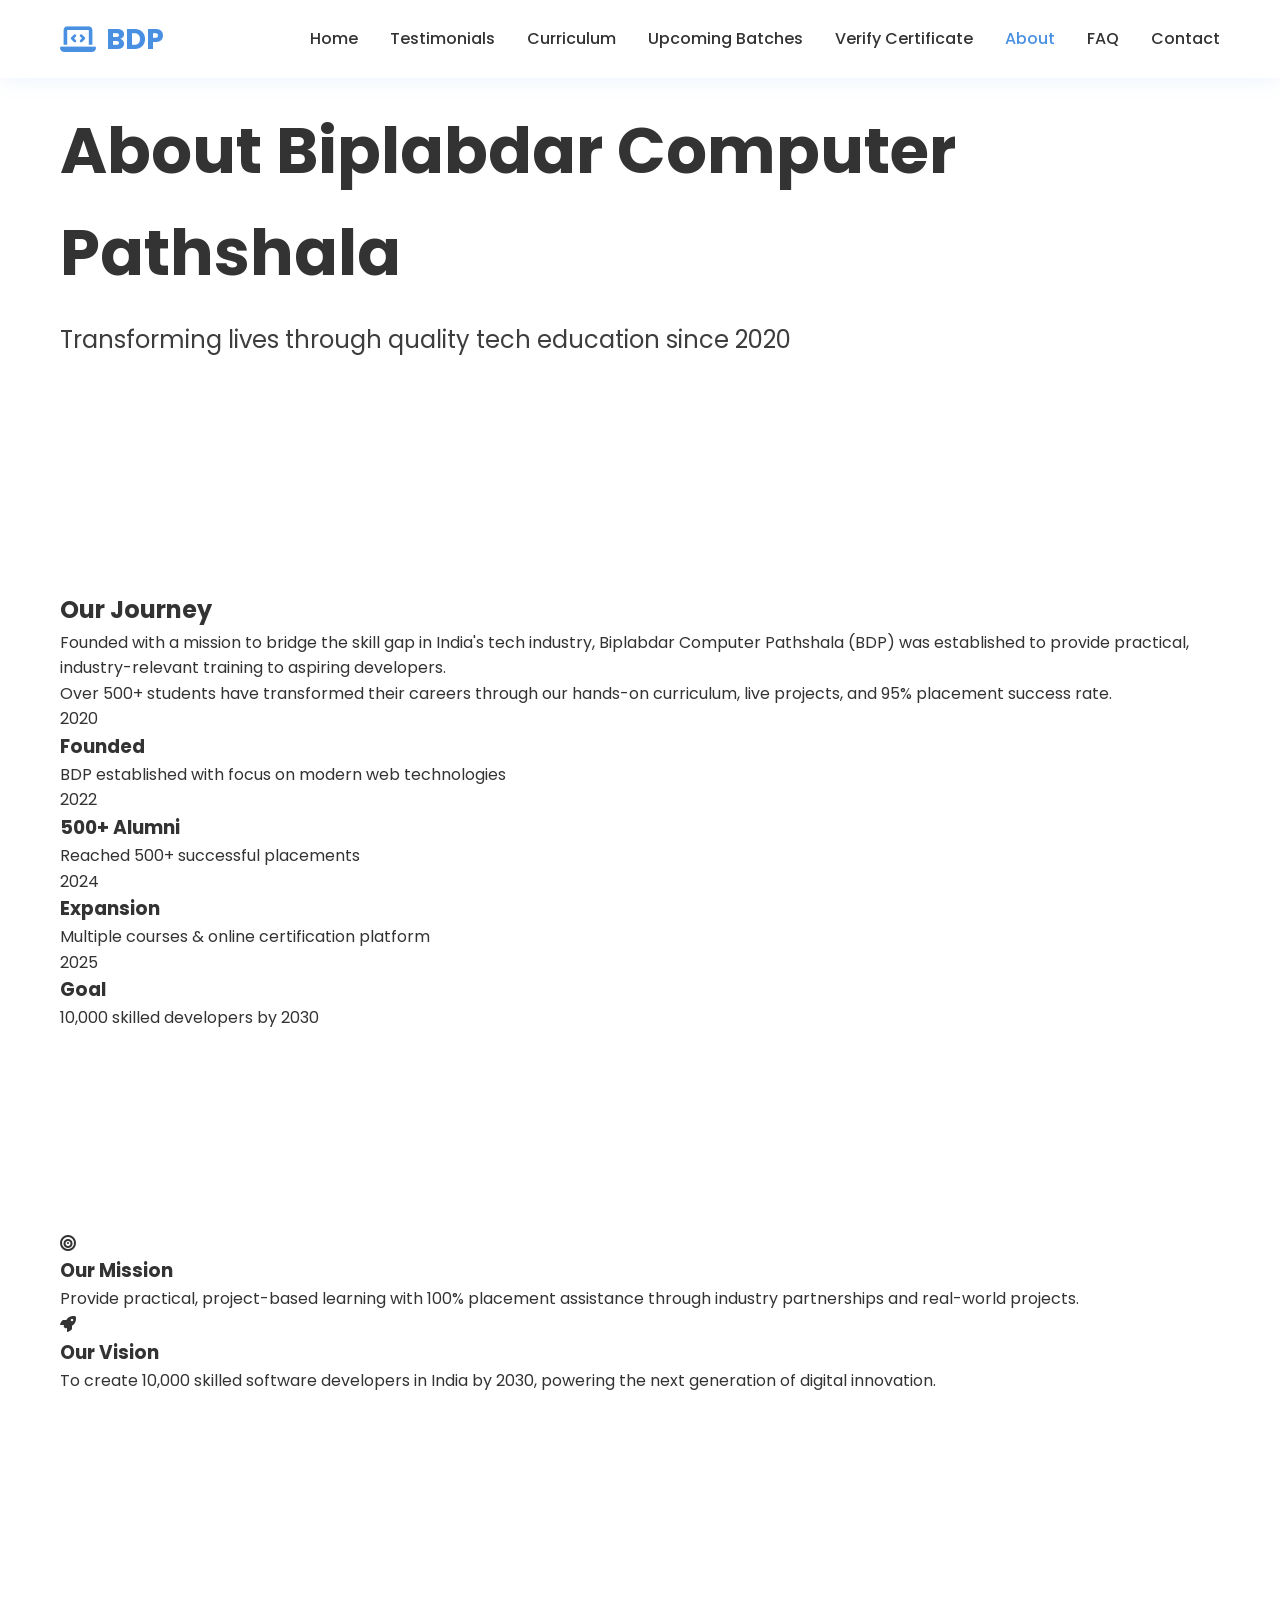
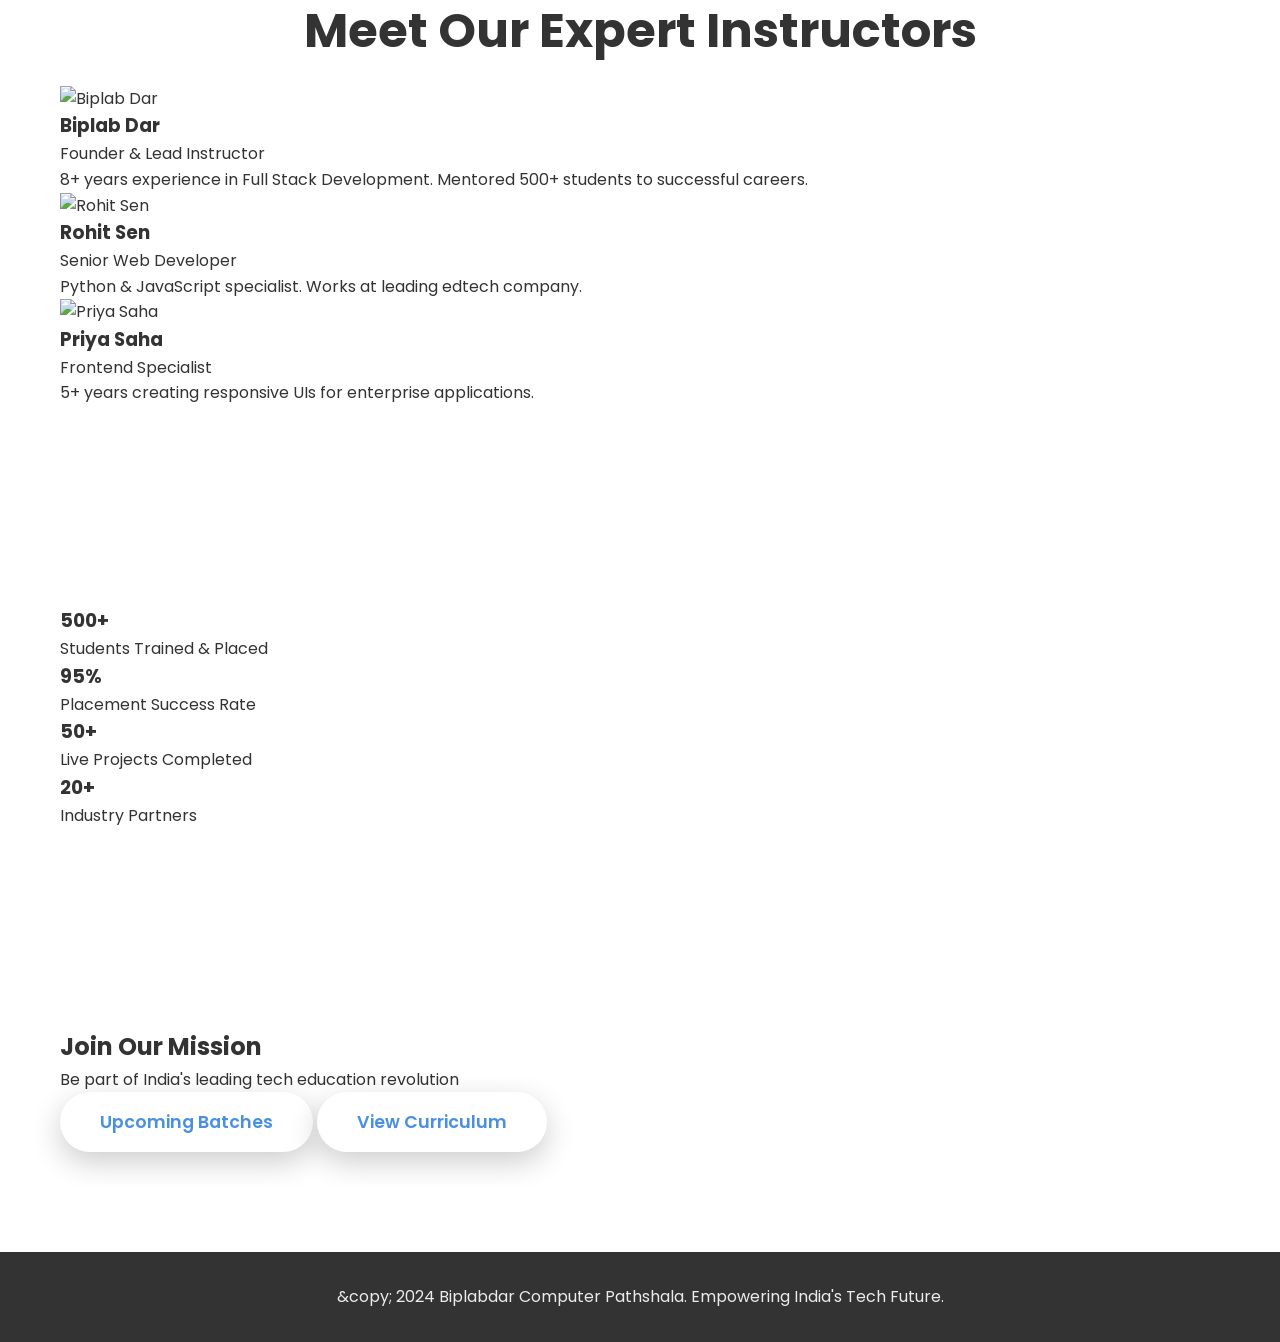
==== about.html @ 96b17078 "Updated code" ====
<!DOCTYPE html>
<html lang="en">
<head>
    <meta charset="UTF-8">
    <meta name="viewport" content="width=device-width, initial-scale=1.0">
    <title>About Us - Biplabdar Computer Pathshala (BDP)</title>
    <link rel="stylesheet" href="styles.css">
    <link href="https://fonts.googleapis.com/css2?family=Poppins:wght@300;400;500;600;700&display=swap" rel="stylesheet">
    <link rel="stylesheet" href="https://cdnjs.cloudflare.com/ajax/libs/font-awesome/6.4.0/css/all.min.css">
</head>
<body>
    <!-- Navigation -->
    <nav class="navbar">
        <div class="nav-container">
            <div class="nav-logo">
                <i class="fas fa-laptop-code"></i>
                BDP
            </div>
            <ul class="nav-menu">
                <li class="nav-item">
                    <a href="index.html" class="nav-link">Home</a>
                </li>
                <li class="nav-item">
                    <a href="testimonials.html" class="nav-link">Testimonials</a>
                </li>
                <li class="nav-item">
                    <a href="curriculum.html" class="nav-link">Curriculum</a>
                </li>
                <li class="nav-item">
                    <a href="batches.html" class="nav-link">Upcoming Batches</a>
                </li>
                <li class="nav-item">
                    <a href="verify.html" class="nav-link">Verify Certificate</a>
                </li>
                <li class="nav-item">
                    <a href="about.html" class="nav-link active">About</a>
                </li>
                <li class="nav-item">
                    <a href="faq.html" class="nav-link">FAQ</a>
                </li>
                <li class="nav-item">
                    <a href="contact.html" class="nav-link">Contact</a>
                </li>
            </ul>
            <div class="hamburger">
                <span class="bar"></span>
                <span class="bar"></span>
                <span class="bar"></span>
            </div>
        </div>
    </nav>

    <!-- About Hero -->
    <section class="about-hero">
        <div class="container">
            <h1 class="hero-title">About Biplabdar Computer Pathshala</h1>
            <p class="hero-subtitle">Transforming lives through quality tech education since 2020</p>
        </div>
    </section>

    <!-- About Main Content -->
    <main class="about-main">
        <div class="container">
            <section class="about-story">
                <div class="story-content">
                    <h2>Our Journey</h2>
                    <p>Founded with a mission to bridge the skill gap in India's tech industry, Biplabdar Computer Pathshala (BDP) was established to provide practical, industry-relevant training to aspiring developers.</p>
                    <p>Over 500+ students have transformed their careers through our hands-on curriculum, live projects, and 95% placement success rate.</p>
                </div>
                <div class="timeline">
                    <div class="timeline-item">
                        <div class="timeline-date">2020</div>
                        <div class="timeline-content">
                            <h3>Founded</h3>
                            <p>BDP established with focus on modern web technologies</p>
                        </div>
                    </div>
                    <div class="timeline-item">
                        <div class="timeline-date">2022</div>
                        <div class="timeline-content">
                            <h3>500+ Alumni</h3>
                            <p>Reached 500+ successful placements</p>
                        </div>
                    </div>
                    <div class="timeline-item">
                        <div class="timeline-date">2024</div>
                        <div class="timeline-content">
                            <h3>Expansion</h3>
                            <p>Multiple courses & online certification platform</p>
                        </div>
                    </div>
                    <div class="timeline-item">
                        <div class="timeline-date">2025</div>
                        <div class="timeline-content">
                            <h3>Goal</h3>
                            <p>10,000 skilled developers by 2030</p>
                        </div>
                    </div>
                </div>
            </section>

            <section class="mission-vision">
                <div class="mission-card">
                    <i class="fas fa-bullseye mission-icon"></i>
                    <h3>Our Mission</h3>
                    <p>Provide practical, project-based learning with 100% placement assistance through industry partnerships and real-world projects.</p>
                </div>
                <div class="vision-card">
                    <i class="fas fa-rocket vision-icon"></i>
                    <h3>Our Vision</h3>
                    <p>To create 10,000 skilled software developers in India by 2030, powering the next generation of digital innovation.</p>
                </div>
            </section>

            <section class="our-team">
                <h2 class="section-title">Meet Our Expert Instructors</h2>
                <div class="team-grid">
                    <div class="team-member">
                        <img src="https://via.placeholder.com/200x200/4A90E2/FFFFFF?text=BD" alt="Biplab Dar">
                        <h3>Biplab Dar</h3>
                        <span>Founder & Lead Instructor</span>
                        <p>8+ years experience in Full Stack Development. Mentored 500+ students to successful careers.</p>
                    </div>
                    <div class="team-member">
                        <img src="https://via.placeholder.com/200x200/357ABD/FFFFFF?text=RS" alt="Rohit Sen">
                        <h3>Rohit Sen</h3>
                        <span>Senior Web Developer</span>
                        <p>Python & JavaScript specialist. Works at leading edtech company.</p>
                    </div>
                    <div class="team-member">
                        <img src="https://via.placeholder.com/200x200/4A90E2/FFFFFF?text=PS" alt="Priya Saha">
                        <h3>Priya Saha</h3>
                        <span>Frontend Specialist</span>
                        <p>5+ years creating responsive UIs for enterprise applications.</p>
                    </div>
                </div>
            </section>

            <section class="stats-section">
                <div class="stats-grid">
                    <div class="stat-item large">
                        <h3>500+</h3>
                        <p>Students Trained & Placed</p>
                    </div>
                    <div class="stat-item large">
                        <h3>95%</h3>
                        <p>Placement Success Rate</p>
                    </div>
                    <div class="stat-item large">
                        <h3>50+</h3>
                        <p>Live Projects Completed</p>
                    </div>
                    <div class="stat-item large">
                        <h3>20+</h3>
                        <p>Industry Partners</p>
                    </div>
                </div>
            </section>
        </div>
    </main>

    <!-- CTA -->
    <section class="about-cta">
        <div class="container">
            <h2>Join Our Mission</h2>
            <p>Be part of India's leading tech education revolution</p>
            <div class="cta-buttons">
                <a href="batches.html" class="cta-button primary">Upcoming Batches</a>
                <a href="curriculum.html" class="cta-button secondary">View Curriculum</a>
            </div>
        </div>
    </section>

    <!-- Footer -->
    <footer class="footer">
        <div class="container">
            <p>&amp;copy; 2024 Biplabdar Computer Pathshala. Empowering India's Tech Future.</p>
        </div>
    </footer>

    <script src="script.js"></script>
</body>
</html>
---- styles.css ----
* {
    margin: 0;
    padding: 0;
    box-sizing: border-box;
}

body {
    font-family: 'Poppins', sans-serif;
    line-height: 1.6;
    color: #333;
    overflow-x: hidden;
}

.container {
    max-width: 1200px;
    margin: 0 auto;
    padding: 0 20px;
}

/* Navigation */
.navbar {
    position: fixed;
    top: 0;
    width: 100%;
    background: rgba(255, 255, 255, 0.95);
    backdrop-filter: blur(10px);
    -webkit-backdrop-filter: blur(10px);
    z-index: 1000;
    padding: 1rem 0;
    transition: all 0.3s ease;
    box-shadow: 0 2px 20px rgba(74, 144, 226, 0.1);
}

.navbar.scrolled {
    background: rgba(255, 255, 255, 0.98);
    padding: 0.5rem 0;
}

.nav-container {
    max-width: 1200px;
    margin: 0 auto;
    padding: 0 20px;
    display: flex;
    justify-content: space-between;
    align-items: center;
}

.nav-logo {
    font-size: 1.8rem;
    font-weight: 700;
    color: #4A90E2;
    display: flex;
    align-items: center;
    gap: 10px;
}

.nav-menu {
    display: flex;
    list-style: none;
    gap: 2rem;
}

.nav-link {
    text-decoration: none;
    color: #333;
    font-weight: 500;
    transition: color 0.3s ease;
    position: relative;
}

.nav-link:hover,
.nav-link.active {
    color: #4A90E2;
}

.nav-link::after {
    content: '';
    position: absolute;
    bottom: -5px;
    left: 0;
    width: 0;
    height: 2px;
    background: #4A90E2;
    transition: width 0.3s ease;
}

.nav-link:hover::after {
    width: 100%;
}

.hamburger {
    display: none;
    flex-direction: column;
    cursor: pointer;
}

.bar {
    width: 25px;
    height: 3px;
    background: #333;
    margin: 3px 0;
    transition: 0.3s;
}

/* Hero Section */
.hero {
    height: 100vh;
    background: linear-gradient(135deg, #4A90E2 0%, #357ABD 100%);
    display: flex;
    flex-direction: column;
    justify-content: center;
    align-items: center;
    text-align: center;
    color: white;
    position: relative;
    overflow: hidden;
}

.hero::before {
    content: '';
    position: absolute;
    top: 0;
    left: 0;
    right: 0;
    bottom: 0;
    background: url('data:image/svg+xml,<svg xmlns=\"http://www.w3.org/2000/svg\" viewBox=\"0 0 1000 100\" fill=\"none\" opacity=\"0.1\"><defs><pattern id=\"grain\" width=\"100\" height=\"100\" patternUnits=\"userSpaceOnUse\"><circle cx=\"25\" cy=\"25\" r=\"1\" fill=\"white\"/><circle cx=\"75\" cy=\"75\" r=\"1\" fill=\"white\"/></pattern></defs><rect width=\"100%\" height=\"100%\" fill=\"url(%23grain)\" /></svg>');
    animation: float 20s ease-in-out infinite;
}

@keyframes float {
    0%, 100% { transform: translateY(0px); }
    50% { transform: translateY(-20px); }
}

.hero-content {
    max-width: 800px;
    z-index: 2;
    animation: fadeInUp 1s ease-out;
}

.hero-title {
    font-size: clamp(2.5rem, 5vw, 4rem);
    margin-bottom: 1rem;
    font-weight: 700;
}

.highlight {
    background: linear-gradient(45deg, #FFD700, #FFA500);
    -webkit-background-clip: text;
    -webkit-text-fill-color: transparent;
    background-clip: text;
}

.hero-subtitle {
    font-size: clamp(1.1rem, 2.5vw, 1.5rem);
    margin-bottom: 2rem;
    opacity: 0.95;
}

.cta-button {
    display: inline-block;
    background: white;
    color: #4A90E2;
    padding: 1rem 2.5rem;
    border-radius: 50px;
    font-size: 1.1rem;
    font-weight: 600;
    text-decoration: none;
    transition: all 0.3s ease;
    box-shadow: 0 10px 30px rgba(0,0,0,0.2);
}

.cta-button:hover {
    transform: translateY(-3px);
    box-shadow: 0 15px 40px rgba(0,0,0,0.3);
}

.hero-scroll {
    position: absolute;
    bottom: 3rem;
    color: rgba(255,255,255,0.7);
    font-size: 1.5rem;
    animation: bounce 2s infinite;
}

@keyframes bounce {
    0%, 20%, 50%, 80%, 100% { transform: translateY(0); }
    40% { transform: translateY(-10px); }
    60% { transform: translateY(-5px); }
}

/* Section Styles */
section {
    padding: 100px 0;
}

.section-title {
    font-size: clamp(2rem, 4vw, 3rem);
    text-align: center;
    margin-bottom: 1rem;
    color: #333;
    font-weight: 700;
}

.section-subtitle {
    text-align: center;
    font-size: 1.2rem;
    color: #666;
    margin-bottom: 4rem;
    max-width: 600px;
    margin-left: auto;
    margin-right: auto;
}

/* Testimonials */
.testimonials {
    background: #f8fbff;
}

.testimonial-carousel {
    max-width: 800px;
    margin: 0 auto 3rem;
    position: relative;
}

.testimonial {
    display: none;
    text-align: center;
    padding: 2rem;
}

.testimonial.active {
    display: block;
    animation: fadeIn 0.5s ease-in;
}

.testimonial p {
    font-size: 1.3rem;
    font-style: italic;
    color: #555;
    margin-bottom: 2rem;
    line-height: 1.8;
}

.testimonial-author {
    display: flex;
    align-items: center;
    justify-content: center;
    gap: 1rem;
}

.testimonial-author img {
    width: 60px;
    height: 60px;
    border-radius: 50%;
    border: 3px solid #4A90E2;
}

.testimonial-author h4 {
    color: #333;
    margin-bottom: 0.2rem;
}

.testimonial-author span {
    color: #4A90E2;
    font-weight: 500;
}

.carousel-nav {
    display: flex;
    justify-content: center;
    gap: 1rem;
}

.carousel-btn {
    width: 50px;
    height: 50px;
    border-radius: 50%;
    background: #4A90E2;
    color: white;
    border: none;
    cursor: pointer;
    font-size: 1.1rem;
    transition: all 0.3s ease;
    display: flex;
    align-items: center;
    justify-content: center;
}

.carousel-btn:hover {
    background: #357ABD;
    transform: scale(1.1);
}

/* Curriculum */
.curriculum-grid {
    display: grid;
    grid-template-columns: repeat(auto-fit, minmax(300px, 1fr));
    gap: 2rem;
    margin-top: 3rem;
}

.course-card {
    background: white;
    padding: 3rem 2rem;
    border-radius: 20px;
    text-align: center;
    box-shadow: 0 20px 60px rgba(0,0,0,0.1);
    transition: all 0.3s ease;
    height: 100%;
}

.course-card:hover {
    transform: translateY(-10px);
    box-shadow: 0 30px 80px rgba(74, 144, 226, 0.2);
}

.course-icon {
    font-size: 4rem;
    color: #4A90E2;
    margin-bottom: 1.5rem;
}

.course-card h3 {
    font-size: 1.8rem;
    margin-bottom: 1.5rem;
    color: #333;
}

.course-card ul {
    list-style: none;
    text-align: left;
}

.course-card li {
    padding: 0.5rem 0;
    color: #666;
    position: relative;
    padding-left: 2rem;
}

.course-card li::before {
    content: '✓';
    position: absolute;
    left: 0;
    color: #4A90E2;
    font-weight: bold;
}

/* Batches */
.batches {
    background: #f8fbff;
}

.batches-grid {
    display: grid;
    grid-template-columns: repeat(auto-fit, minmax(320px, 1fr));
    gap: 2rem;
}

.batch-card {
    background: white;
    padding: 2.5rem;
    border-radius: 20px;
    box-shadow: 0 15px 40px rgba(0,0,0,0.1);
    text-align: center;
    transition: all 0.3s ease;
}

.batch-card:hover {
    transform: translateY(-8px);
}

.batch-card h3 {
    color: #333;
    margin-bottom: 1.5rem;
    font-size: 1.6rem;
}

.batch-card p {
    margin-bottom: 1rem;
    color: #666;
}

.enroll-btn {
    display: inline-block;
    background: linear-gradient(45deg, #4A90E2, #357ABD);
    color: white;
    padding: 0.8rem 2rem;
    border-radius: 50px;
    text-decoration: none;
    font-weight: 600;
    margin-top: 1.5rem;
    transition: all 0.3s ease;
}

.enroll-btn:hover {
    transform: translateY(-2px);
    box-shadow: 0 10px 25px rgba(74, 144, 226, 0.4);
}

/* Verify Certificate */
.verify {
    background: white;
}

.verify-form {
    display: flex;
    max-width: 500px;
    margin: 3rem auto 0;
    gap: 1rem;
}

#cert-number {
    flex: 1;
    padding: 1.2rem;
    border: 2px solid #e1e8ed;
    border-radius: 12px;
    font-size: 1.1rem;
    transition: border-color 0.3s ease;
}

#cert-number:focus {
    outline: none;
    border-color: #4A90E2;
}

.verify-btn {
    padding: 1.2rem 2.5rem;
    background: #4A90E2;
    color: white;
    border: none;
    border-radius: 12px;
    font-size: 1.1rem;
    font-weight: 600;
    cursor: pointer;
    transition: all 0.3s ease;
    display: flex;
    align-items: center;
    gap: 0.5rem;
}

.verify-btn:hover {
    background: #357ABD;
    transform: translateY(-2px);
}

.verify-result {
    max-width: 800px;
    margin: 3rem auto 0;
    background: white;
    border-radius: 20px;
    box-shadow: 0 20px 60px rgba(0,0,0,0.1);
    overflow: hidden;
    display: none;
}

.verify-result.show {
    display: block;
    animation: slideIn 0.5s ease-out;
}

.verify-result table {
    width: 100%;
    border-collapse: collapse;
}

.verify-result th,
.verify-result td {
    padding: 1.5rem;
    text-align: left;
    border-bottom: 1px solid #e1e8ed;
}

.verify-result th {
    background: #f8fbff;
    font-weight: 600;
    color: #333;
}

.verify-result.success {
    border-left: 5px solid #4CAF50;
}

.verify-result.error {
    border-left: 5px solid #f44336;
}

@keyframes slideIn {
    from {
        opacity: 0;
        transform: translateY(20px);
    }
    to {
        opacity: 1;
        transform: translateY(0);
    }
}

/* About */
.about-content {
    display: grid;
    grid-template-columns: 2fr 1fr;
    gap: 4rem;
    align-items: center;
    margin-top: 4rem;
}

.about-text p {
    font-size: 1.2rem;
    color: #555;
    margin-bottom: 1.5rem;
    line-height: 1.8;
}

.stats {
    display: flex;
    flex-direction: column;
    gap: 2rem;
}

.stat {
    text-align: center;
}

.stat h3 {
    font-size: 3rem;
    color: #4A90E2;
    font-weight: 700;
    margin-bottom: 0.5rem;
}

.stat span {
    color: #666;
    font-size: 1.1rem;
}

/* FAQ */
.faq {
    background: #f8fbff;
}

.faq-list {
    max-width: 800px;
    margin: 0 auto;
}

.faq-item {
    margin-bottom: 1.5rem;
    background: white;
    border-radius: 15px;
    box-shadow: 0 10px 30px rgba(0,0,0,0.1);
    overflow: hidden;
}

.faq-question {
    padding: 2rem;
    cursor: pointer;
    display: flex;
    justify-content: space-between;
    align-items: center;
    transition: background 0.3s ease;
    font-weight: 600;
    font-size: 1.2rem;
}

.faq-question:hover {
    background: #f8fbff;
}

.faq-question i {
    transition: transform 0.3s ease;
    color: #4A90E2;
}

.faq-item.active .faq-question i {
    transform: rotate(180deg);
}

.faq-answer {
    max-height: 0;
    overflow: hidden;
    transition: max-height 0.3s ease;
}

.faq-item.active .faq-answer {
    max-height: 200px;
}

.faq-answer p {
    padding: 0 2rem 2rem;
    color: #666;
    line-height: 1.7;
}

/* Contact */
.contact-content {
    display: grid;
    grid-template-columns: 1fr 1fr;
    gap: 4rem;
    margin-top: 4rem;
}

.contact-item {
    display: flex;
    gap: 1.5rem;
    margin-bottom: 2.5rem;
}

.contact-item i {
    font-size: 2rem;
    color: #4A90E2;
    width: 50px;
}

.contact-item h4 {
    color: #333;
    margin-bottom: 0.5rem;
}

.contact-item p {
    color: #666;
}

.contact-form {
    display: flex;
    flex-direction: column;
    gap: 1.5rem;
}

.form-group input,
.form-group textarea {
    padding: 1.2rem;
    border: 2px solid #e1e8ed;
    border-radius: 12px;
    font-family: inherit;
    font-size: 1rem;
    transition: border-color 0.3s ease;
}

.form-group input:focus,
.form-group textarea:focus {
    outline: none;
    border-color: #4A90E2;
}

.submit-btn {
    background: linear-gradient(45deg, #4A90E2, #357ABD);
    color: white;
    border: none;
    padding: 1.2rem;
    border-radius: 12px;
    font-size: 1.1rem;
    font-weight: 600;
    cursor: pointer;
    transition: all 0.3s ease;
}

.submit-btn:hover {
    transform: translateY(-2px);
    box-shadow: 0 10px 25px rgba(74, 144, 226, 0.4);
}

/* Footer */
.footer {
    background: #333;
    color: white;
    text-align: center;
    padding: 2rem 0;
}

.footer p {
    opacity: 0.9;
}

/* Responsive Design */
@media (max-width: 768px) {
    .hamburger {
        display: flex;
    }

    .nav-menu {
        position: fixed;
        left: -100%;
        top: 70px;
        flex-direction: column;
        background-color: white;
        width: 100%;
        text-align: center;
        transition: 0.3s;
        box-shadow: 0 10px 27px rgba(0,0,0,0.05);
        padding: 2rem 0;
    }

    .nav-menu.active {
        left: 0;
    }

    .hero {
        padding: 0 20px;
        text-align: center;
    }

    .about-content,
    .contact-content {
        grid-template-columns: 1fr;
        gap: 2rem;
    }

    .stats {
        flex-direction: row;
        justify-content: space-around;
    }

    .verify-form {
        flex-direction: column;
    }

    .curriculum-grid,
    .batches-grid {
        grid-template-columns: 1fr;
    }
}

@media (max-width: 480px) {
    section {
        padding: 60px 0;
    }

    .hero-title {
        font-size: 2rem;
    }
}

/* Animations */
@keyframes fadeInUp {
    from {
        opacity: 0;
        transform: translateY(30px);
    }
    to {
        opacity: 1;
        transform: translateY(0);
    }
}

@keyframes fadeIn {
    from { opacity: 0; }
    to { opacity: 1; }
}
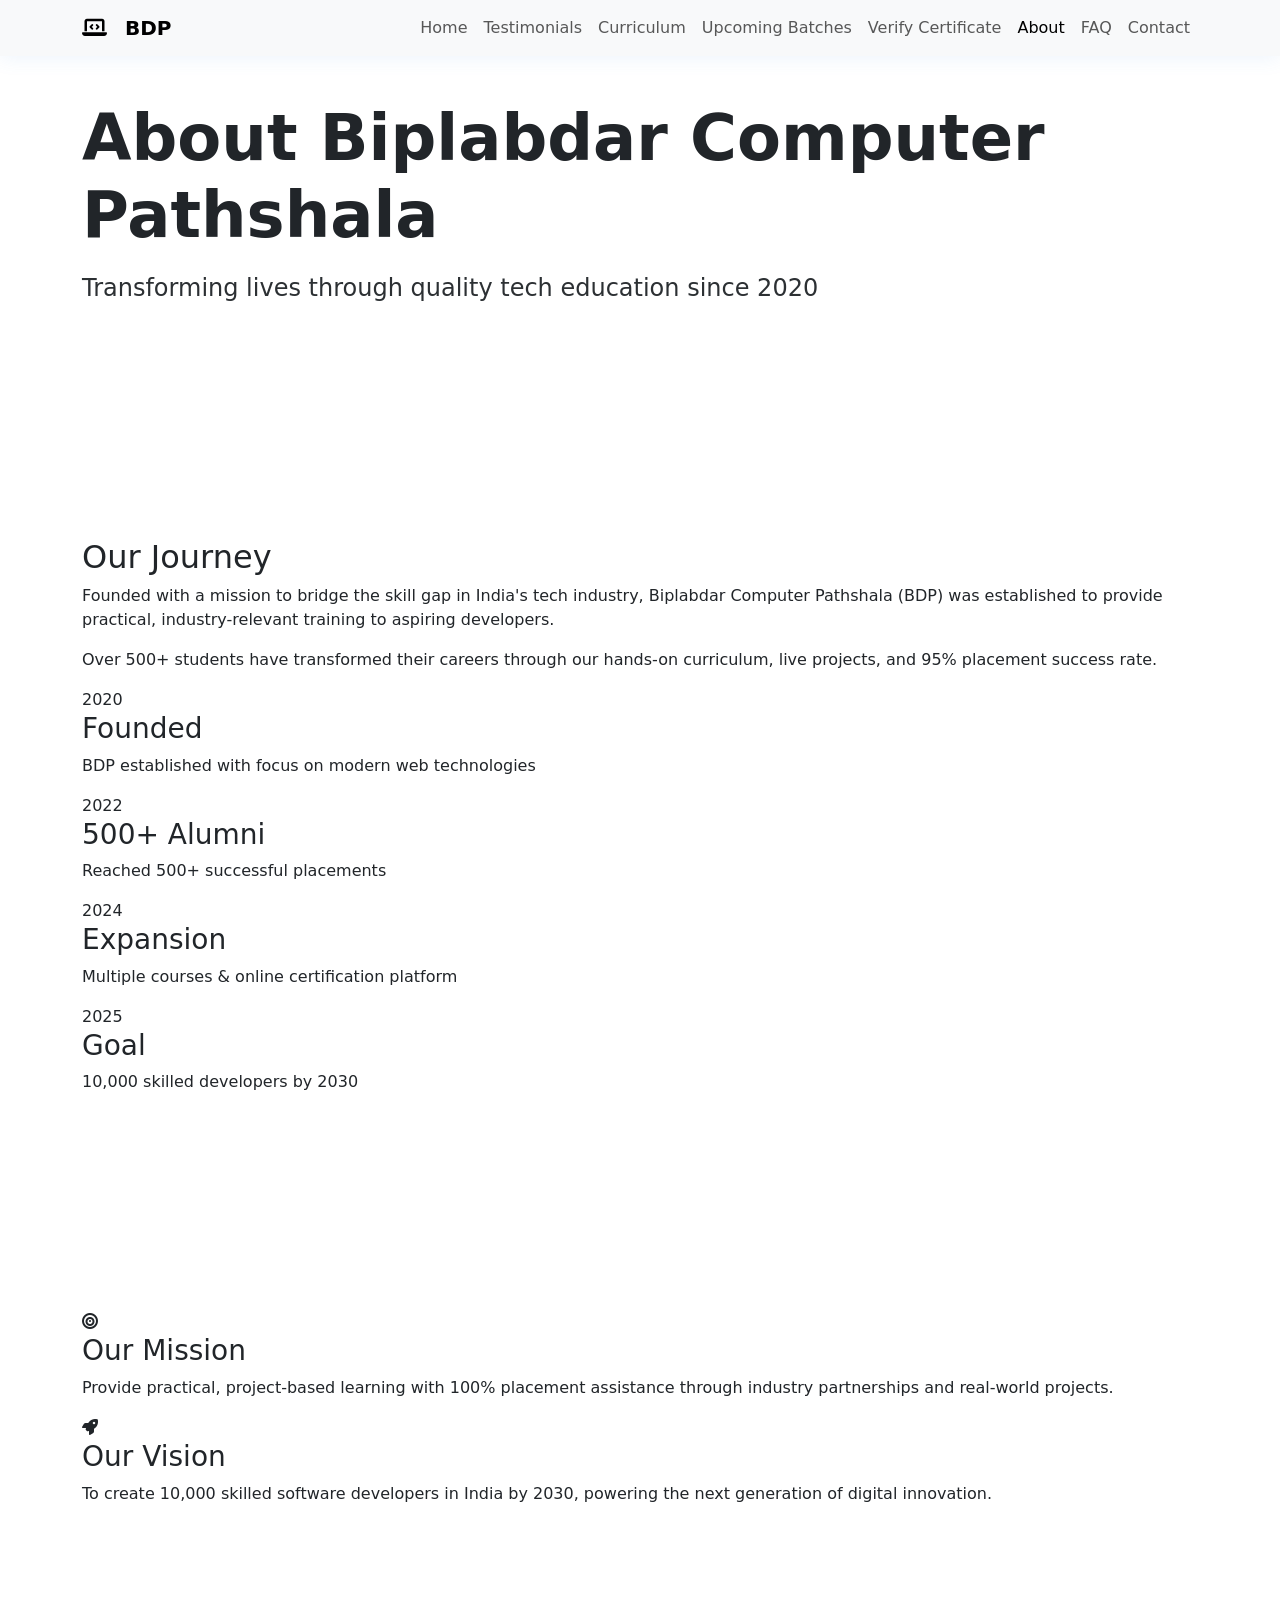
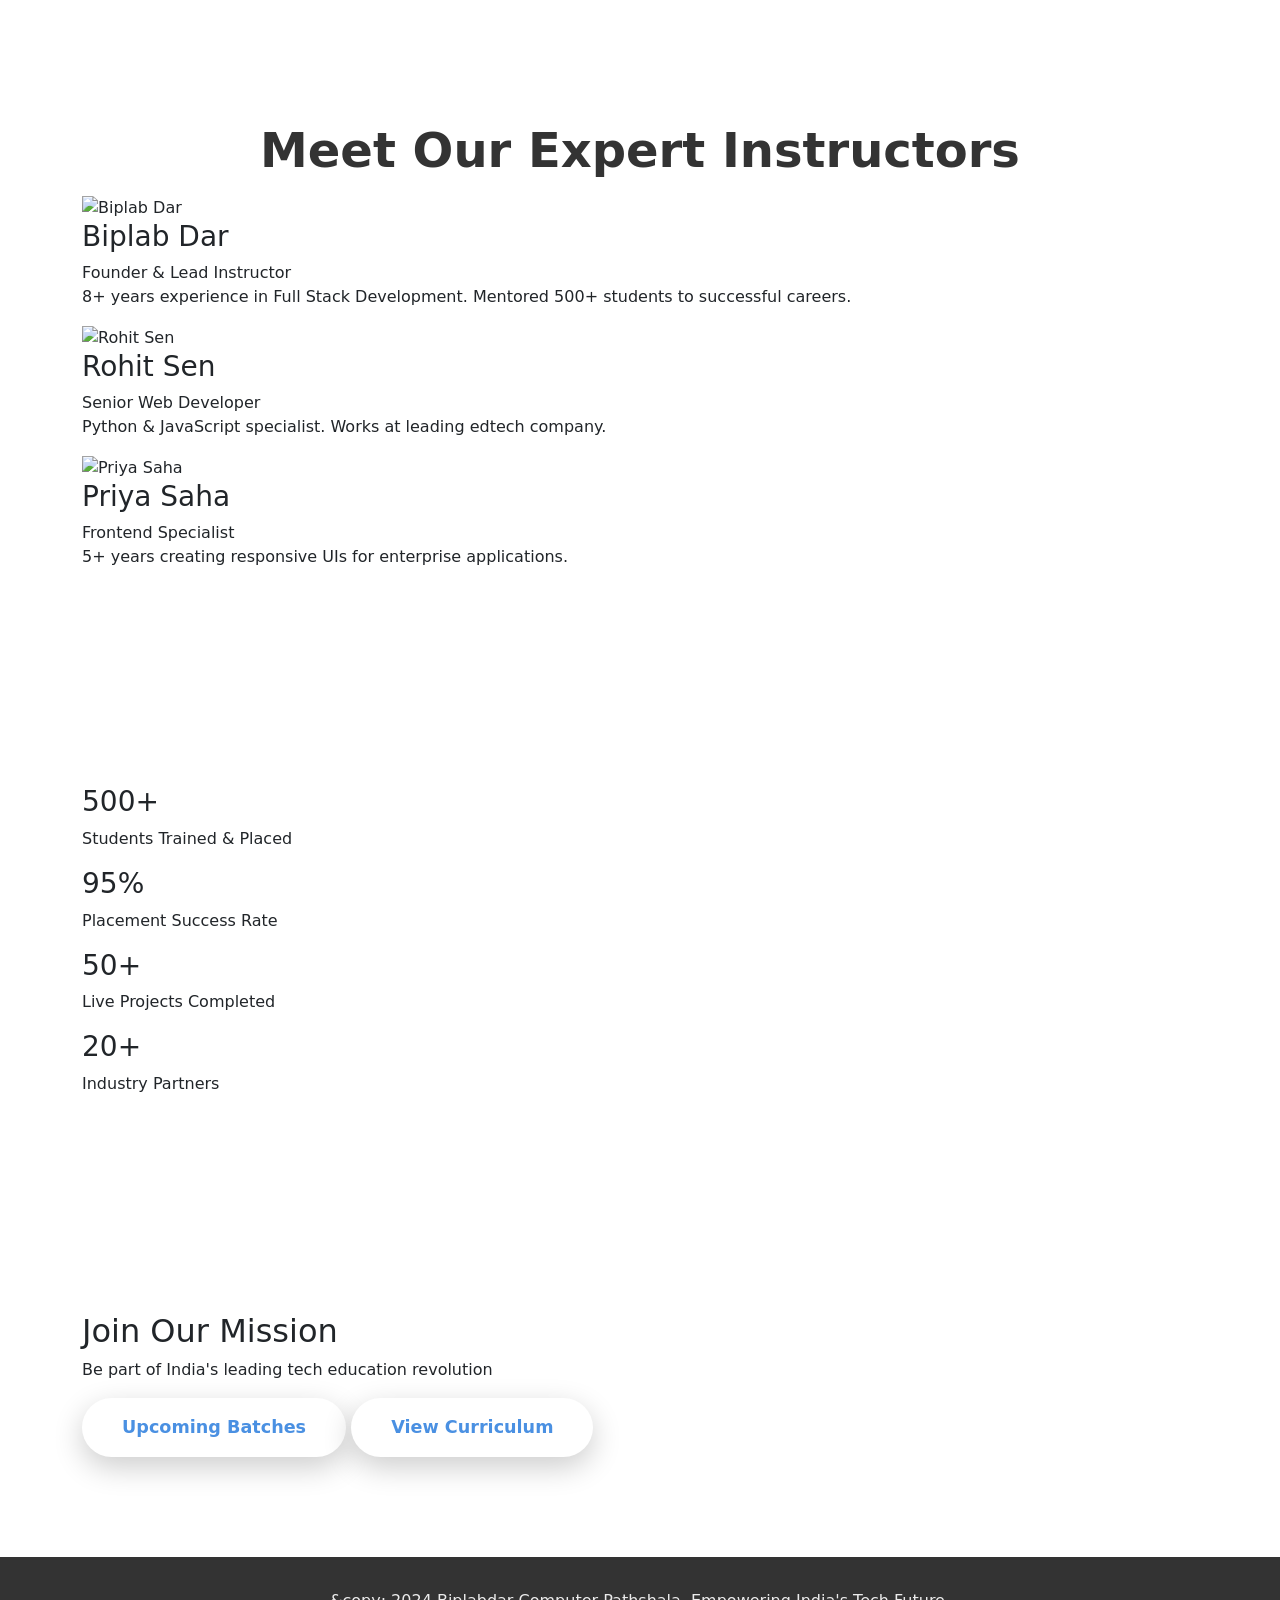
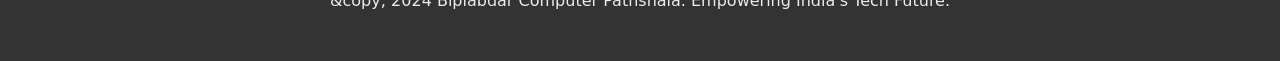
==== commit 87e4cda3: "add all the updated things in the repo" ====
--- a/about.html
+++ b/about.html
@@ -6,46 +6,48 @@
     <title>About Us - Biplabdar Computer Pathshala (BDP)</title>
     <link rel="stylesheet" href="styles.css">
     <link href="https://fonts.googleapis.com/css2?family=Poppins:wght@300;400;500;600;700&display=swap" rel="stylesheet">
+    <link href="https://cdn.jsdelivr.net/npm/bootstrap@5.3.3/dist/css/bootstrap.min.css" rel="stylesheet">
     <link rel="stylesheet" href="https://cdnjs.cloudflare.com/ajax/libs/font-awesome/6.4.0/css/all.min.css">
 </head>
 <body>
-    <!-- Navigation -->
-    <nav class="navbar">
-        <div class="nav-container">
-            <div class="nav-logo">
-                <i class="fas fa-laptop-code"></i>
-                BDP
-            </div>
-            <ul class="nav-menu">
-                <li class="nav-item">
-                    <a href="index.html" class="nav-link">Home</a>
-                </li>
-                <li class="nav-item">
-                    <a href="testimonials.html" class="nav-link">Testimonials</a>
-                </li>
-                <li class="nav-item">
-                    <a href="curriculum.html" class="nav-link">Curriculum</a>
-                </li>
-                <li class="nav-item">
-                    <a href="batches.html" class="nav-link">Upcoming Batches</a>
-                </li>
-                <li class="nav-item">
-                    <a href="verify.html" class="nav-link">Verify Certificate</a>
-                </li>
-                <li class="nav-item">
-                    <a href="about.html" class="nav-link active">About</a>
-                </li>
-                <li class="nav-item">
-                    <a href="faq.html" class="nav-link">FAQ</a>
-                </li>
-                <li class="nav-item">
-                    <a href="contact.html" class="nav-link">Contact</a>
-                </li>
-            </ul>
-            <div class="hamburger">
+    <!-- Navigation - Bootstrap Mobile Navbar -->
+    <nav class="navbar navbar-expand-lg fixed-top navbar-light bg-light" style="backdrop-filter: blur(10px); box-shadow: 0 2px 20px rgba(74, 144, 226, 0.1);">
+        <div class="container">
+            <a class="navbar-brand nav-logo" href="index.html">
+                <i class="fas fa-laptop-code me-2"></i>BDP
+            </a>
+            <button class="navbar-toggler hamburger" type="button" data-bs-toggle="collapse" data-bs-target="#navbarNav" aria-controls="navbarNav" aria-expanded="false" aria-label="Toggle navigation">
                 <span class="bar"></span>
                 <span class="bar"></span>
                 <span class="bar"></span>
+            </button>
+            <div class="collapse navbar-collapse" id="navbarNav">
+                <ul class="navbar-nav ms-auto">
+                    <li class="nav-item">
+                        <a class="nav-link" href="index.html">Home</a>
+                    </li>
+                    <li class="nav-item">
+                        <a class="nav-link" href="testimonials.html">Testimonials</a>
+                    </li>
+                    <li class="nav-item">
+                        <a class="nav-link" href="curriculum.html">Curriculum</a>
+                    </li>
+                    <li class="nav-item">
+                        <a class="nav-link" href="batches.html">Upcoming Batches</a>
+                    </li>
+                    <li class="nav-item">
+                        <a class="nav-link" href="verify.html">Verify Certificate</a>
+                    </li>
+                    <li class="nav-item">
+                        <a class="nav-link active" href="about.html">About</a>
+                    </li>
+                    <li class="nav-item">
+                        <a class="nav-link" href="faq.html">FAQ</a>
+                    </li>
+                    <li class="nav-item">
+                        <a class="nav-link" href="contact.html">Contact</a>
+                    </li>
+                </ul>
             </div>
         </div>
     </nav>
--- a/styles.css
+++ b/styles.css
@@ -99,7 +99,20 @@
     height: 3px;
     background: #333;
     margin: 3px 0;
-    transition: 0.3s;
+    transition: all 0.3s ease;
+    transform-origin: center;
+}
+
+.hamburger.active .bar:nth-child(1) {
+    transform: translateY(6px) rotate(45deg);
+}
+
+.hamburger.active .bar:nth-child(2) {
+    opacity: 0;
+}
+
+.hamburger.active .bar:nth-child(3) {
+    transform: translateY(-6px) rotate(-45deg);
 }
 
 /* Hero Section */
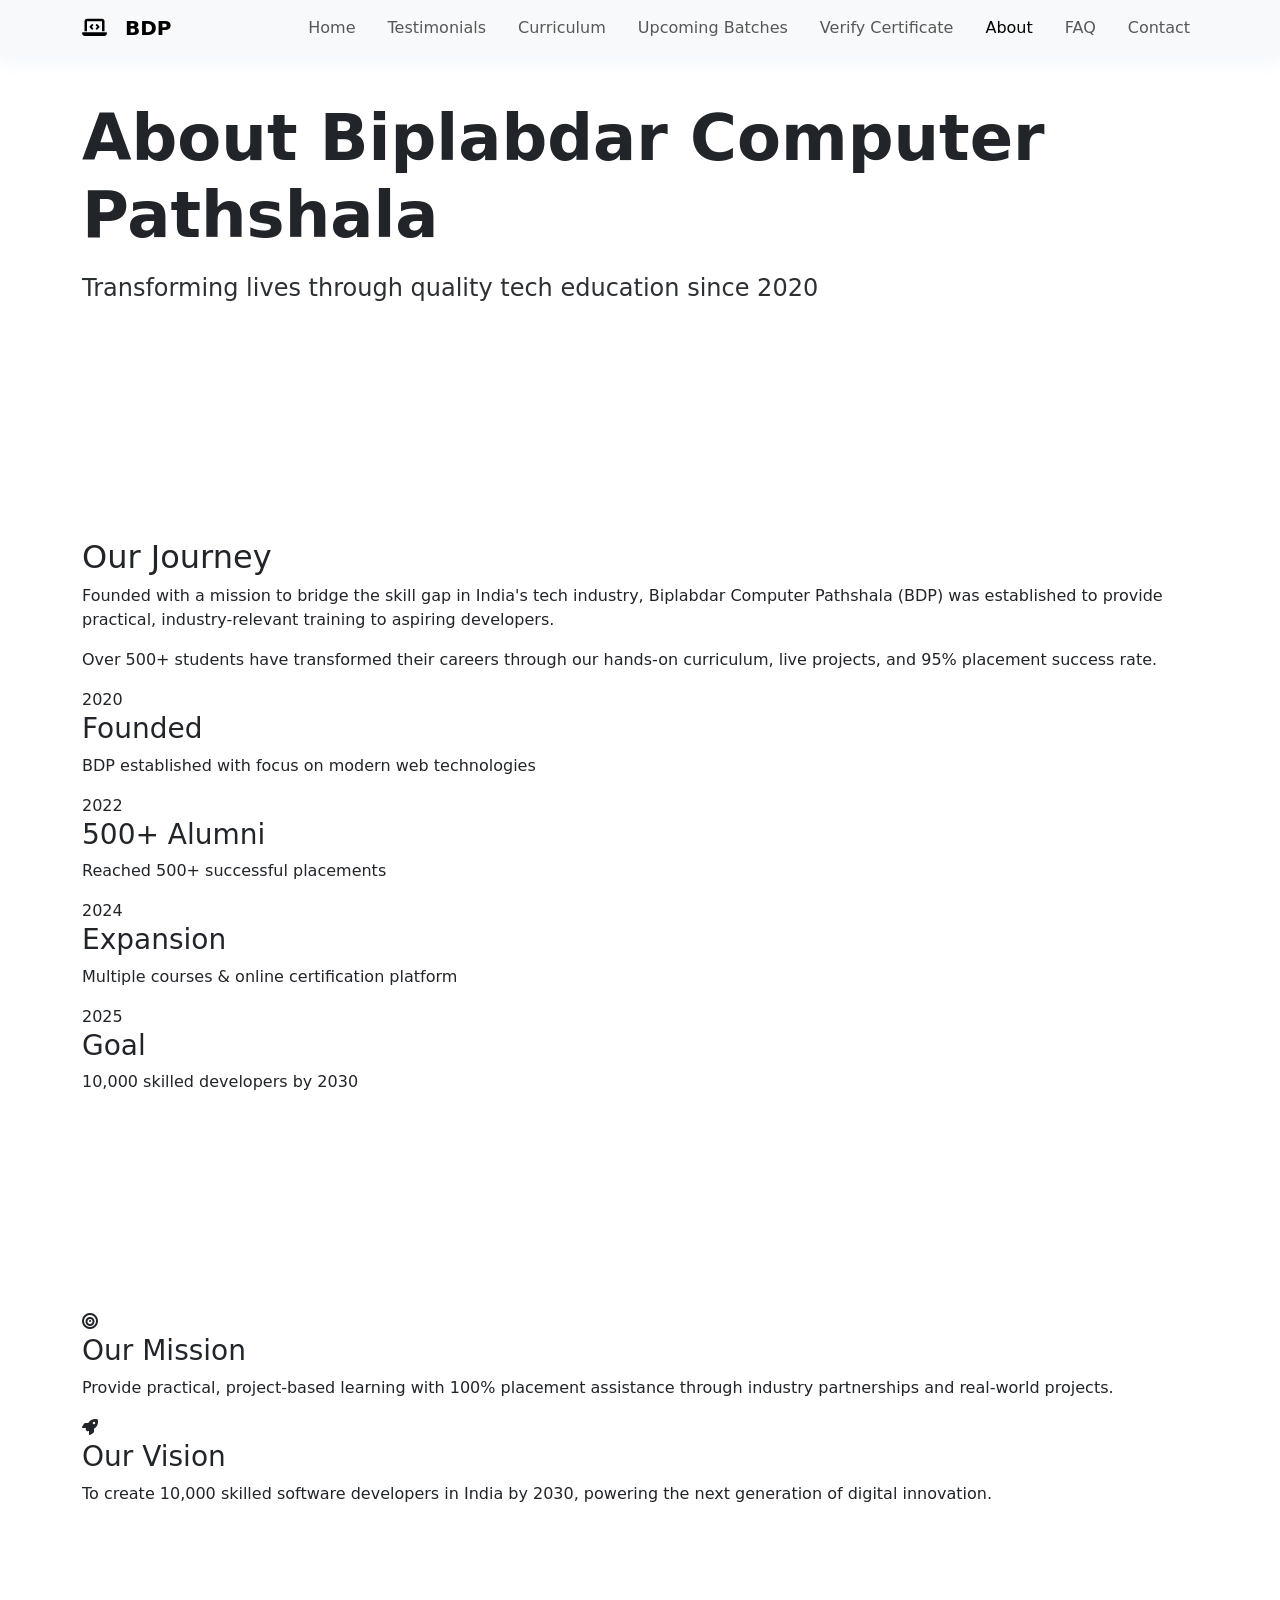
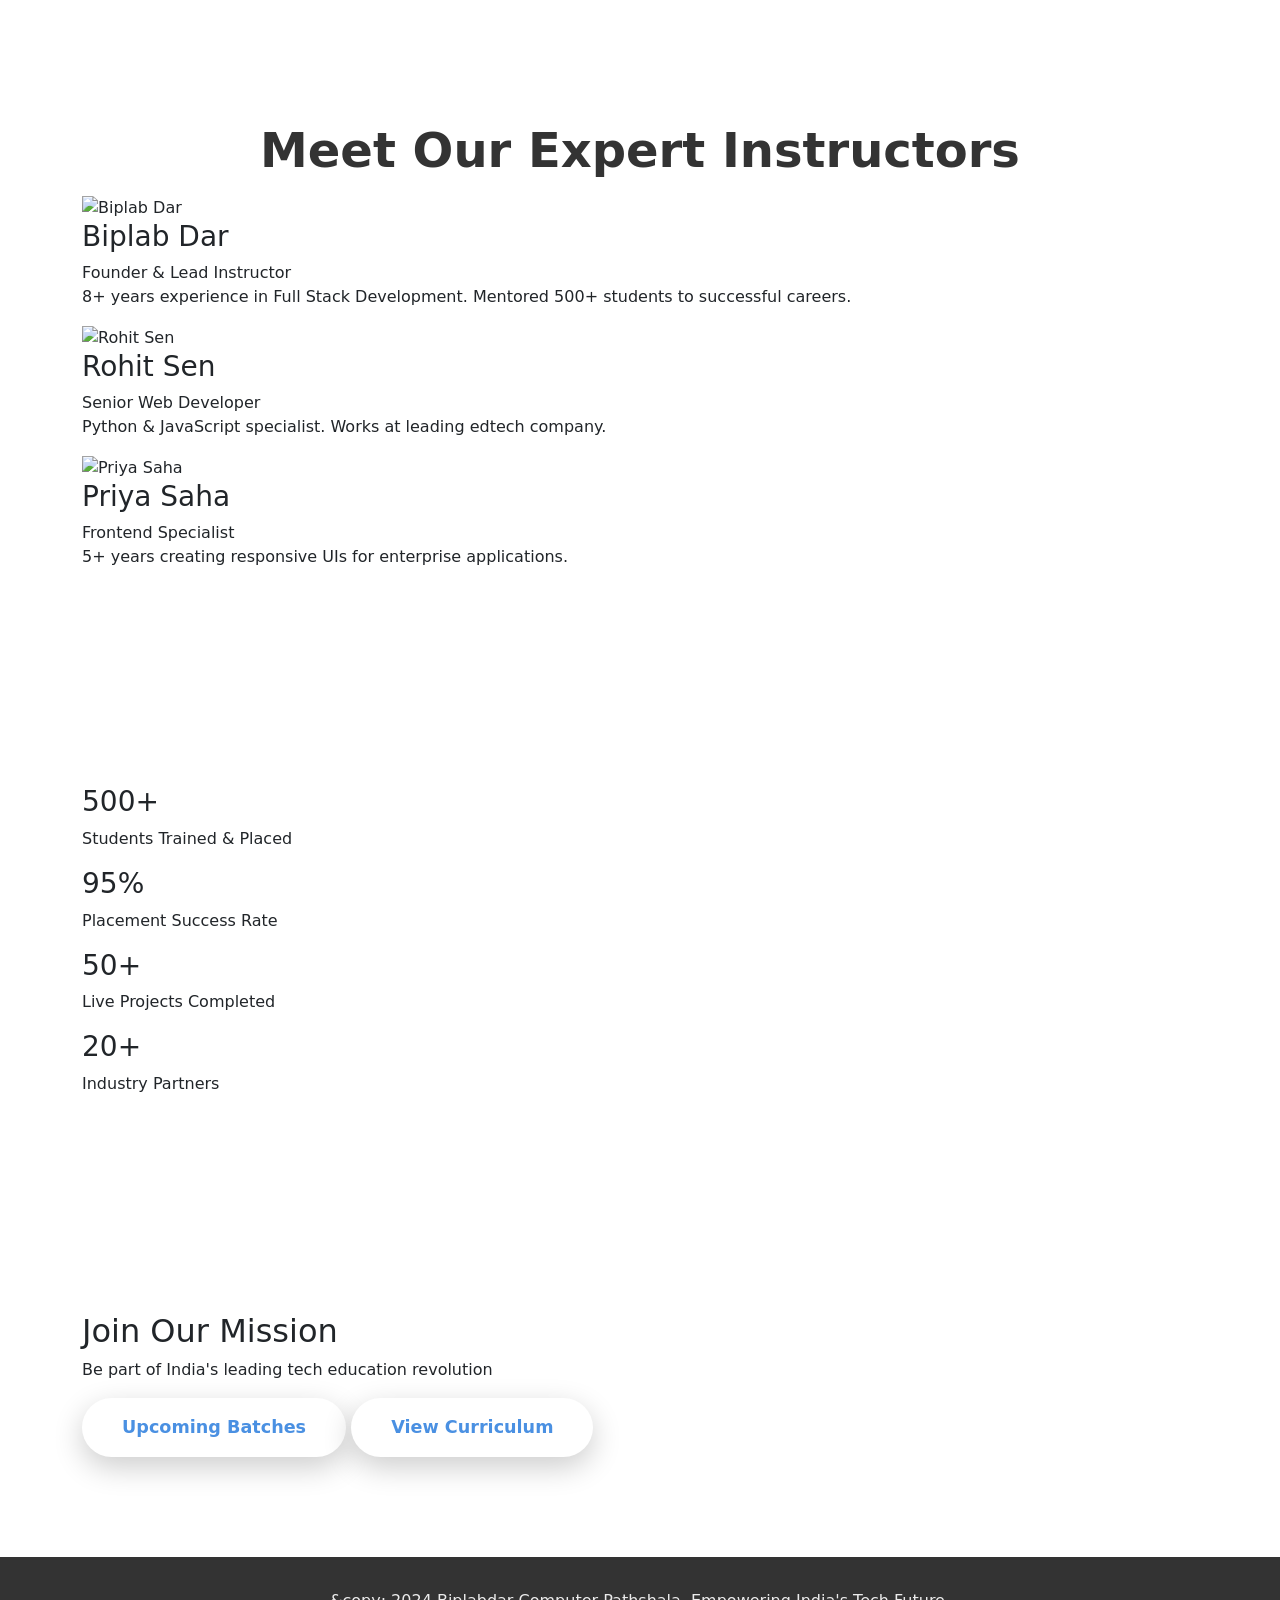
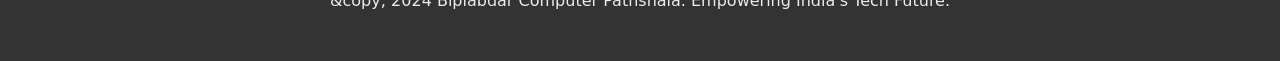
==== commit eb0d6f0a: "Fix responsive issues: Bootstrap navbar toggle, mobile curriculum accordion, enhanced breakpoints (T" ====
--- a/about.html
+++ b/about.html
@@ -16,10 +16,7 @@
             <a class="navbar-brand nav-logo" href="index.html">
                 <i class="fas fa-laptop-code me-2"></i>BDP
             </a>
-            <button class="navbar-toggler hamburger" type="button" data-bs-toggle="collapse" data-bs-target="#navbarNav" aria-controls="navbarNav" aria-expanded="false" aria-label="Toggle navigation">
-                <span class="bar"></span>
-                <span class="bar"></span>
-                <span class="bar"></span>
+            <button class="navbar-toggler" type="button" data-bs-toggle="collapse" data-bs-target="#navbarNav" aria-controls="navbarNav" aria-expanded="false" aria-label="Toggle navigation">
             </button>
             <div class="collapse navbar-collapse" id="navbarNav">
                 <ul class="navbar-nav ms-auto">
--- a/styles.css
+++ b/styles.css
@@ -54,10 +54,18 @@
     gap: 10px;
 }
 
-.nav-menu {
-    display: flex;
+.navbar-nav {
     list-style: none;
-    gap: 2rem;
+    gap: 1rem;
+}
+
+.navbar-toggler {
+    border: none;
+    padding: 0.5rem;
+}
+
+.navbar-toggler:focus {
+    box-shadow: none;
 }
 
 .nav-link {
@@ -88,32 +96,7 @@
     width: 100%;
 }
 
-.hamburger {
-    display: none;
-    flex-direction: column;
-    cursor: pointer;
-}
-
-.bar {
-    width: 25px;
-    height: 3px;
-    background: #333;
-    margin: 3px 0;
-    transition: all 0.3s ease;
-    transform-origin: center;
-}
-
-.hamburger.active .bar:nth-child(1) {
-    transform: translateY(6px) rotate(45deg);
-}
-
-.hamburger.active .bar:nth-child(2) {
-    opacity: 0;
-}
-
-.hamburger.active .bar:nth-child(3) {
-    transform: translateY(-6px) rotate(-45deg);
-}
+/* Pure Bootstrap navbar toggler - custom hamburger animations removed */
 
 /* Hero Section */
 .hero {
@@ -687,28 +670,25 @@
 }
 
 /* Responsive Design */
+@media (max-width: 991px) {
+    .navbar-nav {
+        text-align: center;
+        padding-top: 1rem;
+    }
+    
+    .navbar-toggler {
+        border: 1px solid #ddd;
+        border-radius: 5px;
+        padding: 0.4rem 0.6rem;
+    }
+    
+    .navbar-nav .nav-link {
+        padding: 0.5rem 0;
+        font-size: 1.1rem;
+    }
+}
+
 @media (max-width: 768px) {
-    .hamburger {
-        display: flex;
-    }
-
-    .nav-menu {
-        position: fixed;
-        left: -100%;
-        top: 70px;
-        flex-direction: column;
-        background-color: white;
-        width: 100%;
-        text-align: center;
-        transition: 0.3s;
-        box-shadow: 0 10px 27px rgba(0,0,0,0.05);
-        padding: 2rem 0;
-    }
-
-    .nav-menu.active {
-        left: 0;
-    }
-
     .hero {
         padding: 0 20px;
         text-align: center;
@@ -732,6 +712,19 @@
     .curriculum-grid,
     .batches-grid {
         grid-template-columns: 1fr;
+    }
+
+    /* Mobile Curriculum Tabs - Collapse by default */
+    .tab-content {
+        max-height: 0;
+        overflow: hidden;
+        opacity: 0;
+        transition: all 0.3s ease;
+    }
+
+    .tab-content.active {
+        max-height: 1000px;
+        opacity: 1;
     }
 }
 
